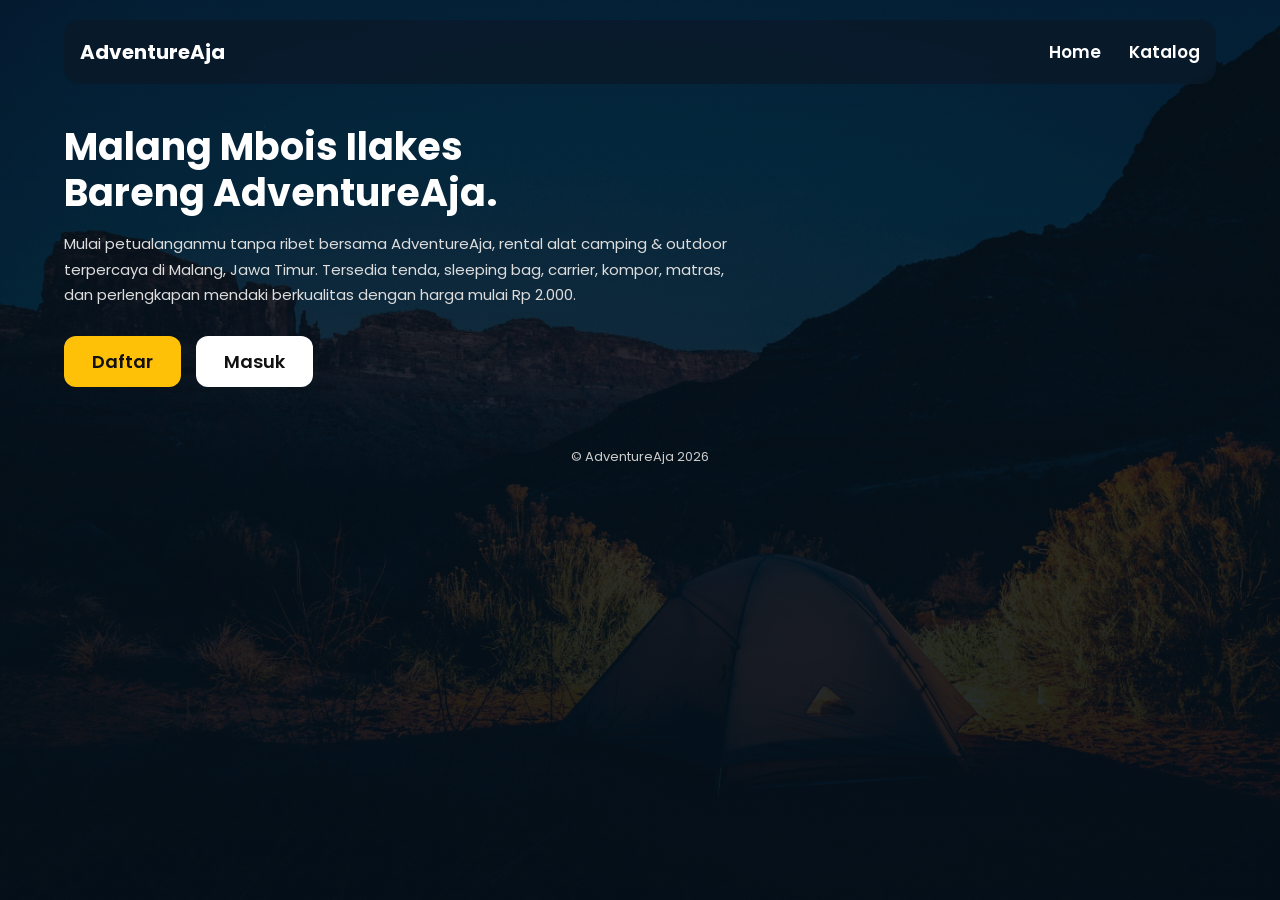
==== index.html @ 8a671f8e "JavaScript : Update index, halaman auth, dashboard.css, dan tambah script.js untuk DOM serta snackba" ====
<!DOCTYPE html>
<html lang="id">
  <head>
    <meta charset="UTF-8" />
    <meta name="viewport" content="width=device-width, initial-scale=1.0" />
    <link rel="icon" href="assets/AdventureAja.png" />
    <title>AdventureAja | Home</title>
    <link href="https://fonts.googleapis.com/css2?family=Poppins:wght@400;500;600;700&display=swap" rel="stylesheet" />
    <link rel="stylesheet" href="css/dashboard.css" />
  </head>
  <body>
    <div class="page" id="mainPage">
      <!-- NAVBAR DENGAN SIMBOL HAMBURGER -->
      <header class="navbar">
        <div class="logo">
          <h2 style="color: #fff; font-size: 20px; font-weight: 700;">AdventureAja</h2>
        </div>
        <input type="checkbox" id="menu-toggle" />
        <label for="menu-toggle" class="menu-btn" title="Menu">&#9776;</label>
        <nav>
          <a href="index.html" class="active">Home</a>
          <!-- Menu Katalog diproteksi dengan fungsi JS -->
          <a href="#" onclick="checkCatalogAccess(event)">Katalog</a>
        </nav>
      </header>

      <main>
        <!-- HERO SECTION -->
        <section class="hero" style="margin-top: 40px;">
          <h1 id="heroTitle" style="font-size: 38px; font-weight: 700; margin-bottom: 16px; line-height: 1.2;">
            Malang Mbois Ilakes<br />Bareng AdventureAja.
          </h1>
          <p style="font-size: 15px; line-height: 1.7; max-width: 680px; margin-bottom: 28px; color: #ddd;">
            Mulai petualanganmu tanpa ribet bersama AdventureAja, rental alat camping & outdoor terpercaya di Malang, Jawa Timur. 
            Tersedia tenda, sleeping bag, carrier, kompor, matras, dan perlengkapan mendaki berkualitas dengan harga mulai Rp 2.000.
          </p>
          
          <div style="display: flex; gap: 15px; flex-wrap: wrap;">
            <a href="register.html" class="btn-primary btn-interactive" style="background: #ffc107; color: #111; padding: 12px 28px; border-radius: 12px; font-weight: 600;">Daftar</a>
            <a href="login.html" class="btn-primary btn-interactive" style="background: #fff; color: #111; padding: 12px 28px; border-radius: 12px; font-weight: 600;">Masuk</a>
          </div>
        </section>

        <!-- Container Dinamis (DOM 3) -->
        <div id="dynamicContainer" style="margin-top: 25px;"></div>
      </main>

      <footer style="margin-top: 60px; text-align: center;">
        <p>&copy; AdventureAja 2026</p>
      </footer>
    </div>

    <!-- Panggil File JavaScript Eksternal -->
    <script src="js/script.js"></script>
  </body>
</html>
---- css/dashboard.css ----
/* ===== RESET & BASE ===== */
* {
  margin: 0;
  padding: 0;
  box-sizing: border-box;
}

body {
  font-family: "Poppins", sans-serif;
  color: #fff;
  background: #0b1a2a url("../assets/backgrounddashboard.jpg") center / cover fixed no-repeat;
  min-height: 100vh;
}

/* lapisan gelap di atas background */
body::before {
  content: "";
  position: fixed;
  inset: 0;
  background: linear-gradient(180deg, rgba(5, 15, 25, 0.75), rgba(5, 15, 25, 0.9));
  z-index: -1;
}

a {
  text-decoration: none;
  color: inherit;
}

img {
  display: block;
  max-width: 100%;
}

.page {
  width: 90%;
  max-width: 1200px;
  margin: 0 auto;
  padding: 20px 0 40px;
}

/* ===== NAVBAR ===== */
.navbar {
  display: flex;
  align-items: center;
  justify-content: space-between;
  flex-wrap: nowrap;
  height: 64px;
  padding: 0 16px;
  background: rgba(10, 25, 40, 0.8);
  border-radius: 16px;
  backdrop-filter: blur(8px);
}

.logo-img {
  height: 36px;
  width: auto;
}

.navbar nav {
  display: flex;
  align-items: center;
  gap: 28px;
}

.navbar nav a {
  font-size: 17px;
  font-weight: 600;
  color: #fff;
  transition: color 0.3s ease;
}

.navbar nav a:hover,
.navbar nav a.active {
  color: #ffF;
}

.profile-icon {
  font-size: 26px;
  width: 36px;
  height: 36px;
  border: 2px solid #fff;
  border-radius: 50%;
  display: none;
  align-items: center;
  justify-content: center;
}

.menu-btn {
  display: none;
  font-size: 24px;
  cursor: pointer;
}

#menu-toggle {
  display: none;
}

/* ===== HERO ===== */
.hero {
  margin-top: 40px;
}

.hero h1 {
  font-size: 48px;
  font-weight: 700;
}

.hero h3 {
  font-size: 20px;
  font-weight: 600;
  margin-bottom: 16px;
}

.hero p {
  font-size: 18px;
  line-height: 1.7;
  max-width: 560px;
  margin-bottom: 28px;
}

.btn-primary {
  display: inline-block;
  background: #ffc107;
  color: #111;
  font-weight: 600;
  font-size: 18px;
  padding: 14px 28px;
  border-radius: 12px;
  transition: background 0.3s ease;
}

.btn-primary:hover {
  background: #eba416;
}

/* Efek interaktif tombol & link saat diklik (Active & Hover) */
.btn-interactive, 
.navbar nav a {
  transition: all 0.2s ease-in-out;
}

.btn-interactive:active {
  background-color: #d89e04 !important;
  transform: scale(0.96);
}

.navbar nav a:active {
  color: #ff9800 !important;
}

/* ===== STATS ===== */
.stats {
  display: grid;
  grid-template-columns: repeat(3, 1fr);
  gap: 20px;
  margin-top: 40px;
}

.stat-card {
  position: relative;
  display: flex;
  align-items: center;
  gap: 16px;
  padding: 20px;
  background: rgba(40, 50, 60, 0.6);
  border-radius: 16px;
  backdrop-filter: blur(6px);
}

.stat-icon {
  width: 80px;
  height: 80px;
  min-width: 80px;
  border-radius: 50%;
  display: flex;
  align-items: center;
  justify-content: center;
  font-size: 32px;
}

.icon-cart { background: #6b5a1e; }
.icon-box { background: #6b3e1e; }
.icon-check { background: #1e5a2a; }

.stat-info h4 {
  font-size: 18px;
  font-weight: 600;
}

.stat-number {
  display: block;
  font-size: 28px;
  font-weight: 700;
}

.stat-info small {
  font-size: 14px;
  color: #ddd;
}

.stat-arrow {
  position: absolute;
  right: 16px;
  top: 50%;
  transform: translateY(-50%);
  width: 28px;
  height: 28px;
  border-radius: 50%;
  background: #111;
  color: #ffc107;
  display: flex;
  align-items: center;
  justify-content: center;
  font-weight: 700;
}

/* ===== SECTION ===== */
.section {
  margin-top: 40px;
}

.section-head {
  display: flex;
  justify-content: space-between;
  align-items: center;
  margin-bottom: 20px;
}

.section-head h2 {
  font-size: 22px;
  font-weight: 600;
  border-left: 5px solid #ffc107;
  padding-left: 12px;
}

.see-all {
  color: #ffc107;
  font-weight: 600;
  font-size: 15px;
}

/* ===== PESANAN TERBARU ===== */
.order-list {
  display: grid;
  grid-template-columns: repeat(auto-fit, minmax(320px, 1fr));
  gap: 20px;
}

.order-card {
  display: flex;
  gap: 20px;
  padding: 20px;
  background: rgba(15, 25, 35, 0.75);
  border-radius: 16px;
  position: relative;
}

.order-card img {
  width: 150px;
  height: 150px;
  object-fit: cover;
  border-radius: 12px;
}

.order-info h3 {
  font-size: 20px;
  margin-bottom: 8px;
}

.order-info p {
  font-size: 14px;
  margin-bottom: 6px;
  color: #ddd;
}

.order-price {
  color: #ffc107;
  font-size: 18px;
  font-weight: 700;
  margin-top: 10px;
}

.badge {
  position: absolute;
  top: 12px;
  right: 12px;
  font-size: 12px;
  padding: 4px 12px;
  border-radius: 20px;
}

.badge-success { background: #1e5a2a; color: #9fe8a8; }
.badge-process { background: #6b3e1e; color: #ffd08a; }

/* ===== KATALOG ===== */
.catalog-grid {
  display: grid;
  grid-template-columns: repeat(auto-fit, minmax(200px, 1fr));
  gap: 20px;
  align-items: stretch;
}

.product-card {
  display: flex;
  flex-direction: column;
  align-items: center;
  padding: 16px;
  background: rgba(15, 25, 35, 0.75);
  border: 1px solid #ffc107;
  border-radius: 14px;
  text-align: center;
  transition: transform 0.3s ease;
  height: 100%;
}

.product-card:hover {
  transform: translateY(-4px);
}

.product-card img {
  width: 100%;
  aspect-ratio: 4 / 3;
  height: auto;
  object-fit: cover;
  border-radius: 10px;
  margin-bottom: 12px;
}

.product-card h4 {
  font-size: 16px;
  margin-bottom: 4px;
}

.rating {
  font-size: 13px;
  color: #ddd;
  margin-bottom: 8px;
}

.tag {
  display: inline-block;
  font-size: 12px;
  background: #ffc107;
  color: #111;
  padding: 3px 12px;
  border-radius: 6px;
  margin-bottom: 8px;
}

.product-price {
  color: #ffc107;
  font-weight: 700;
  font-size: 15px;
}

/* ===== FOOTER ===== */
footer {
  text-align: center;
  margin-top: 50px;
  font-size: 13px;
  color: #ccc;
}

/* ===== RESPONSIVE ===== */
@media (max-width: 1023px) {
  .stats {
    grid-template-columns: 1fr;
  }

  .navbar {
    position: relative;
  }

  .navbar nav {
    position: absolute;
    top: 80px;
    left: 0;
    width: 100%;
    flex-direction: column;
    gap: 0;
    background: rgba(10, 25, 40, 0.97);
    border-radius: 0 0 16px 16px;
    max-height: 0;
    overflow: hidden;
    transition: max-height 0.3s ease;
  }

  .navbar nav a {
    padding: 14px 0;
    width: 100%;
    text-align: center;
  }

  .menu-btn {
    display: block;
  }

  #menu-toggle:checked ~ nav {
    max-height: 400px;
  }

  .hero h1 {
    font-size: 36px;
  }
}

@media (max-width: 576px) {
  .hero h1 {
    font-size: 30px;
  }

  .order-card {
    flex-direction: column;
  }

  .order-card img {
    width: 100%;
    height: 180px;
  }

  .badge {
    position: static;
    display: inline-block;
    margin-bottom: 8px;
  }
}
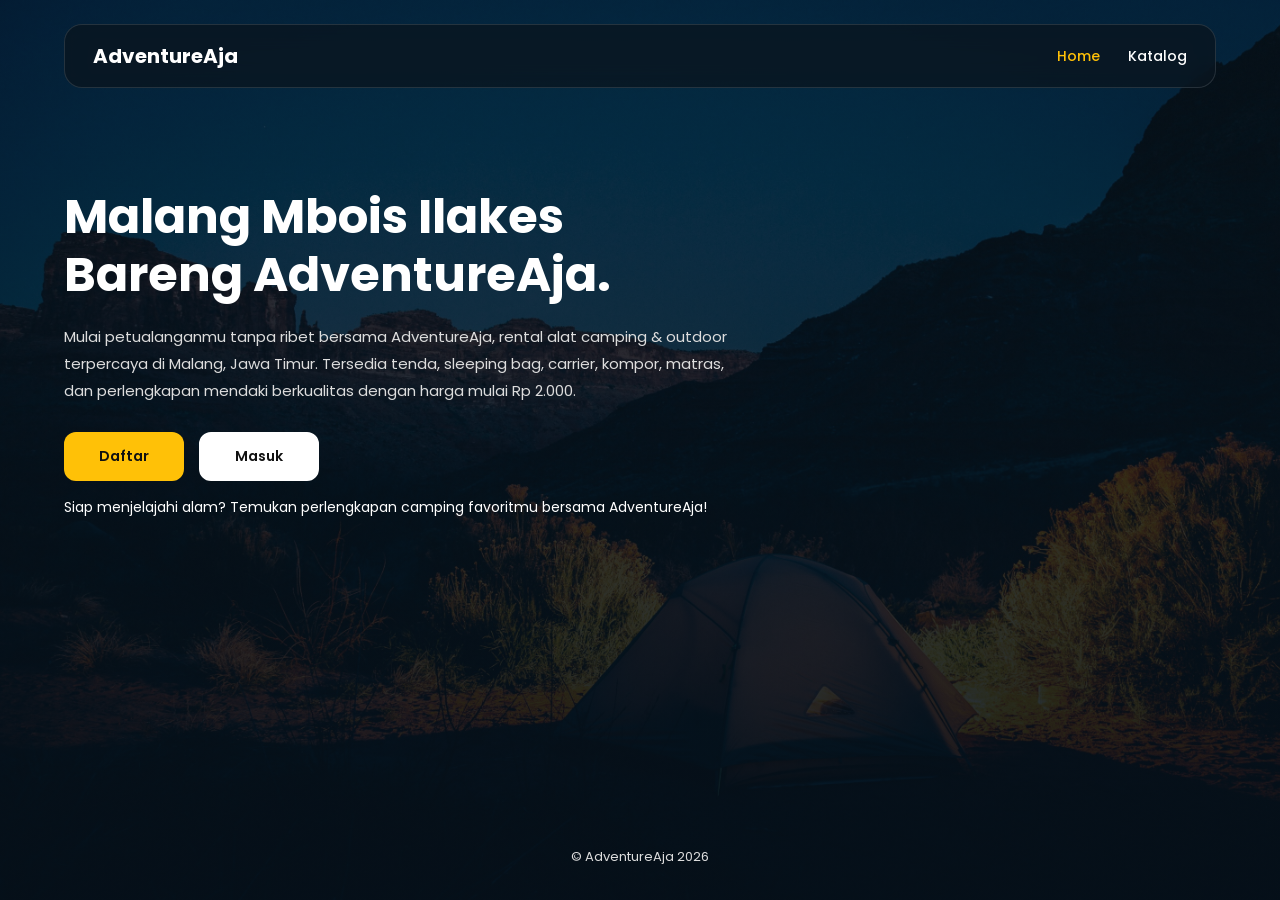
==== commit e098b252: "Menambahkan Promise Fetch dan fitur CRUD katalog" ====
--- a/index.html
+++ b/index.html
@@ -1,56 +1,96 @@
+
 <!DOCTYPE html>
 <html lang="id">
   <head>
     <meta charset="UTF-8" />
     <meta name="viewport" content="width=device-width, initial-scale=1.0" />
+
     <link rel="icon" href="assets/AdventureAja.png" />
     <title>AdventureAja | Home</title>
-    <link href="https://fonts.googleapis.com/css2?family=Poppins:wght@400;500;600;700&display=swap" rel="stylesheet" />
-    <link rel="stylesheet" href="css/dashboard.css" />
+
+    <!-- Google Font -->
+    <link
+      href="https://fonts.googleapis.com/css2?family=Poppins:wght@400;500;600;700&display=swap"
+      rel="stylesheet"
+    />
+
+    <!-- CSS khusus Home, terpisah dari Dashboard -->
+    <link rel="stylesheet" href="css/home.css" />
   </head>
+
   <body>
     <div class="page" id="mainPage">
-      <!-- NAVBAR DENGAN SIMBOL HAMBURGER -->
+
+      <!-- NAVBAR -->
       <header class="navbar">
         <div class="logo">
-          <h2 style="color: #fff; font-size: 20px; font-weight: 700;">AdventureAja</h2>
+          <h2>AdventureAja</h2>
         </div>
+
         <input type="checkbox" id="menu-toggle" />
-        <label for="menu-toggle" class="menu-btn" title="Menu">&#9776;</label>
+
+        <label for="menu-toggle" class="menu-btn" title="Menu">
+          &#9776;
+        </label>
+
         <nav>
           <a href="index.html" class="active">Home</a>
-          <!-- Menu Katalog diproteksi dengan fungsi JS -->
-          <a href="#" onclick="checkCatalogAccess(event)">Katalog</a>
+          <a href="katalog/katalog.html" id="linkKatalog">Katalog</a>
         </nav>
       </header>
 
+      <!-- KONTEN UTAMA -->
       <main>
-        <!-- HERO SECTION -->
-        <section class="hero" style="margin-top: 40px;">
-          <h1 id="heroTitle" style="font-size: 38px; font-weight: 700; margin-bottom: 16px; line-height: 1.2;">
-            Malang Mbois Ilakes<br />Bareng AdventureAja.
+        <section class="hero">
+
+          <!-- DOM 1: Judul diubah menggunakan JavaScript -->
+          <h1 id="heroTitle">
+            Malang Mbois Ilakes<br />
+            Bareng AdventureAja.
           </h1>
-          <p style="font-size: 15px; line-height: 1.7; max-width: 680px; margin-bottom: 28px; color: #ddd;">
-            Mulai petualanganmu tanpa ribet bersama AdventureAja, rental alat camping & outdoor terpercaya di Malang, Jawa Timur. 
-            Tersedia tenda, sleeping bag, carrier, kompor, matras, dan perlengkapan mendaki berkualitas dengan harga mulai Rp 2.000.
+
+          <p>
+            Mulai petualanganmu tanpa ribet bersama AdventureAja,
+            rental alat camping &amp; outdoor terpercaya di Malang,
+            Jawa Timur. Tersedia tenda, sleeping bag, carrier, kompor,
+            matras, dan perlengkapan mendaki berkualitas dengan harga
+            mulai Rp 2.000.
           </p>
-          
-          <div style="display: flex; gap: 15px; flex-wrap: wrap;">
-            <a href="register.html" class="btn-primary btn-interactive" style="background: #ffc107; color: #111; padding: 12px 28px; border-radius: 12px; font-weight: 600;">Daftar</a>
-            <a href="login.html" class="btn-primary btn-interactive" style="background: #fff; color: #111; padding: 12px 28px; border-radius: 12px; font-weight: 600;">Masuk</a>
+
+          <!-- Tombol navigasi -->
+          <div class="hero-buttons">
+
+            <!-- DOM 2: Event klik tombol Daftar -->
+            <a
+              href="register.html"
+              id="tombolDaftar"
+              class="btn-primary"
+            >
+              Daftar
+            </a>
+
+            <a
+              href="login.html"
+              class="btn-primary btn-login"
+            >
+              Masuk
+            </a>
+
           </div>
         </section>
 
-        <!-- Container Dinamis (DOM 3) -->
-        <div id="dynamicContainer" style="margin-top: 25px;"></div>
+        <!-- DOM 3: Tempat menambahkan elemen HTML dengan JavaScript -->
+        <div id="dynamicContainer"></div>
       </main>
 
-      <footer style="margin-top: 60px; text-align: center;">
+      <!-- FOOTER -->
+      <footer>
         <p>&copy; AdventureAja 2026</p>
       </footer>
+
     </div>
 
-    <!-- Panggil File JavaScript Eksternal -->
+    <!-- JavaScript -->
     <script src="js/script.js"></script>
   </body>
-</html>+</html>
--- a/css/home.css
+++ b/css/home.css
@@ -0,0 +1,243 @@
+
+/* =====================================
+   ADVENTUREAJA - HOME
+===================================== */
+
+* {
+    box-sizing: border-box;
+}
+
+body {
+    margin: 0;
+    min-height: 100vh;
+    font-family: "Poppins", sans-serif;
+    color: #fff;
+    background:
+        linear-gradient(
+            rgba(5, 15, 25, 0.70),
+            rgba(5, 15, 25, 0.90)
+        ),
+        url("../assets/backgrounddashboard.jpg") center / cover fixed;
+}
+
+#mainPage {
+    width: 90%;
+    max-width: 1200px;
+    min-height: 100vh;
+    margin: auto;
+    display: flex;
+    flex-direction: column;
+}
+
+/* NAVBAR */
+
+#mainPage .navbar {
+    display: flex;
+    align-items: center;
+    justify-content: space-between;
+    gap: 20px;
+    position: relative;
+    margin-top: 24px;
+    padding: 16px 28px;
+    border: 1px solid rgba(255, 255, 255, 0.12);
+    border-radius: 18px;
+    background: rgba(10, 20, 30, 0.75);
+    backdrop-filter: blur(12px);
+}
+
+#mainPage .logo h2 {
+    margin: 0;
+    color: #fff;
+    font-size: 20px;
+    font-weight: 700;
+}
+
+#mainPage nav {
+    display: flex;
+    align-items: center;
+    gap: 28px;
+}
+
+#mainPage nav a {
+    color: #fff;
+    text-decoration: none;
+    font-size: 14px;
+    font-weight: 500;
+}
+
+#mainPage nav a:hover,
+#mainPage nav a.active {
+    color: #ffc107;
+}
+
+#mainPage #menu-toggle {
+    display: none;
+}
+
+#mainPage .menu-btn {
+    display: none;
+    color: #fff;
+    cursor: pointer;
+    font-size: 26px;
+}
+
+/* HERO */
+
+#mainPage main {
+    flex: 1;
+}
+
+#mainPage .hero {
+    max-width: 760px;
+    margin-top: 100px;
+}
+
+#mainPage #heroTitle {
+    margin: 0 0 20px;
+    color: #fff;
+    font-size: clamp(32px, 4vw, 48px);
+    font-weight: 700;
+    line-height: 1.2;
+}
+
+#mainPage .hero p {
+    max-width: 680px;
+    margin: 0 0 28px;
+    color: #ddd;
+    font-size: 15px;
+    line-height: 1.8;
+}
+
+/* CONTAINER TOMBOL */
+
+#mainPage .hero-buttons {
+    display: flex;
+    align-items: center;
+    flex-wrap: wrap;
+    gap: 15px;
+}
+
+/* TOMBOL DAFTAR DAN MASUK */
+
+#mainPage .hero-buttons .btn-primary {
+    display: inline-flex;
+    align-items: center;
+    justify-content: center;
+    min-width: 120px;
+    padding: 12px 28px;
+    border: 2px solid transparent;
+    border-radius: 12px;
+    background: #ffc107;
+    color: #111;
+    font-family: "Poppins", sans-serif;
+    font-size: 14px;
+    font-weight: 600;
+    line-height: 1.5;
+    text-decoration: none;
+    cursor: pointer;
+    transition: background 0.2s ease, transform 0.2s ease;
+}
+
+#mainPage .hero-buttons .btn-primary:hover {
+    background: #ffca2c;
+    transform: translateY(-2px);
+}
+
+/* Tombol Masuk */
+
+#mainPage .hero-buttons .btn-login {
+    background: #fff;
+    color: #111;
+    border-color: #fff;
+}
+
+#mainPage .hero-buttons .btn-login:hover {
+    background: #eaeaea;
+    border-color: #eaeaea;
+}
+
+/* INFORMASI DINAMIS DOM */
+
+#mainPage #dynamicContainer {
+    max-width: 680px;
+    margin-top: 15px;
+}
+
+#mainPage .hero-info {
+    color: #fff;
+    font-size: 14px;
+    line-height: 1.7;
+}
+
+/* FOOTER */
+
+#mainPage footer {
+    margin-top: 60px;
+    padding: 20px 0;
+    color: #ddd;
+    text-align: center;
+    font-size: 13px;
+}
+
+/* RESPONSIVE */
+
+@media (max-width: 768px) {
+    #mainPage {
+        width: 92%;
+    }
+
+    #mainPage .navbar {
+        padding: 14px 18px;
+    }
+
+    #mainPage .menu-btn {
+        display: block;
+    }
+
+    #mainPage nav {
+        display: none;
+        position: absolute;
+        top: calc(100% + 10px);
+        left: 0;
+        right: 0;
+        z-index: 10;
+        flex-direction: column;
+        align-items: stretch;
+        gap: 0;
+        padding: 10px;
+        border: 1px solid rgba(255, 255, 255, 0.12);
+        border-radius: 14px;
+        background: #17232d;
+    }
+
+    #mainPage nav a {
+        padding: 12px;
+    }
+
+    #mainPage #menu-toggle:checked ~ nav {
+        display: flex;
+    }
+
+    #mainPage .hero {
+        margin-top: 65px;
+    }
+
+    #mainPage #heroTitle {
+        font-size: 34px;
+    }
+}
+
+@media (max-width: 480px) {
+    #mainPage #heroTitle {
+        font-size: 30px;
+    }
+
+    #mainPage .hero p {
+        font-size: 14px;
+    }
+
+    #mainPage .hero-buttons .btn-primary {
+        min-width: 110px;
+        padding: 11px 22px;
+    }
+}
